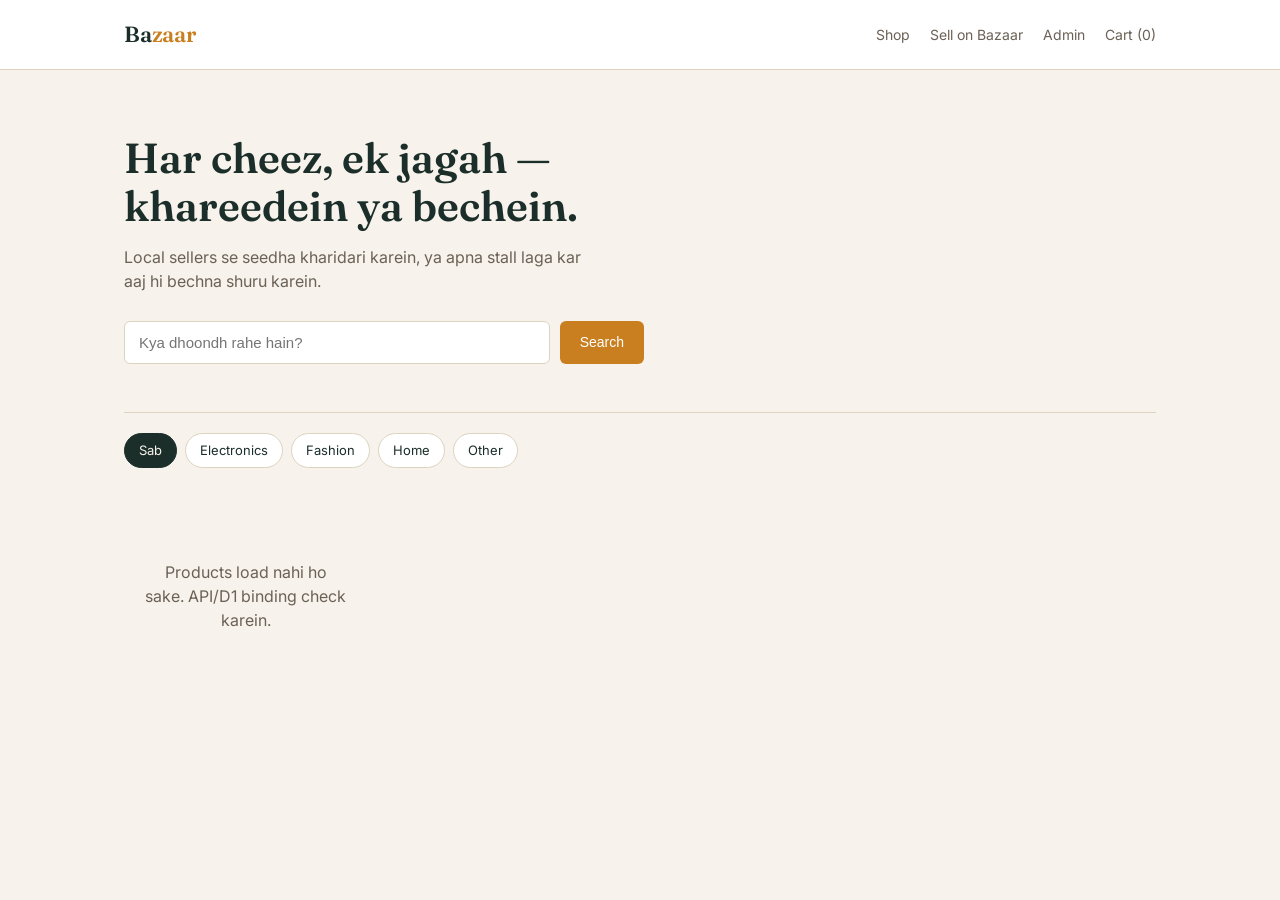
==== public/index.html @ 4af7c591 "Initial marketplace app" ====
<!DOCTYPE html>
<html lang="ur" dir="ltr">
<head>
<meta charset="UTF-8">
<meta name="viewport" content="width=device-width, initial-scale=1.0">
<title>Bazaar — Buy &amp; sell anything</title>
<link rel="stylesheet" href="styles.css">
</head>
<body>

<div class="topbar">
  <div class="topbar-inner">
    <div class="brand">Ba<span>zaar</span></div>
    <div class="nav-links">
      <a href="index.html">Shop</a>
      <a href="seller-dashboard.html">Sell on Bazaar</a>
      <a href="admin-dashboard.html">Admin</a>
      <a href="#" id="cartLink">Cart (<span id="cartCount">0</span>)</a>
    </div>
  </div>
</div>

<div class="container">
  <div class="hero">
    <h1>Har cheez, ek jagah — khareedein ya bechein.</h1>
    <p>Local sellers se seedha kharidari karein, ya apna stall laga kar aaj hi bechna shuru karein.</p>
    <div class="search-row">
      <input id="searchInput" placeholder="Kya dhoondh rahe hain?" />
      <button class="btn btn-saffron" onclick="loadProducts()">Search</button>
    </div>
  </div>

  <div class="categories" id="categoryChips">
    <div class="chip active" data-cat="">Sab</div>
    <div class="chip" data-cat="electronics">Electronics</div>
    <div class="chip" data-cat="fashion">Fashion</div>
    <div class="chip" data-cat="home">Home</div>
    <div class="chip" data-cat="other">Other</div>
  </div>

  <div class="grid" id="productGrid">
    <!-- products injected here -->
  </div>
</div>

<script>
const API = '/api';
let cart = JSON.parse(localStorage.getItem('bazaar_cart') || '[]');
updateCartCount();

document.querySelectorAll('.chip').forEach(chip => {
  chip.addEventListener('click', () => {
    document.querySelectorAll('.chip').forEach(c => c.classList.remove('active'));
    chip.classList.add('active');
    loadProducts();
  });
});

async function loadProducts() {
  const activeChip = document.querySelector('.chip.active');
  const category = activeChip ? activeChip.dataset.cat : '';
  const search = document.getElementById('searchInput').value.trim().toLowerCase();

  const url = category ? `${API}/products?category=${encodeURIComponent(category)}` : `${API}/products`;
  const grid = document.getElementById('productGrid');
  grid.innerHTML = '<div class="empty">Loading…</div>';

  try {
    const res = await fetch(url);
    let products = await res.json();
    if (!Array.isArray(products)) products = [];
    if (search) products = products.filter(p => p.title.toLowerCase().includes(search));

    if (products.length === 0) {
      grid.innerHTML = '<div class="empty">Koi product nahi mila. Seller dashboard se sabse pehle listing add karein.</div>';
      return;
    }

    grid.innerHTML = products.map(p => `
      <div class="card cat-${p.category || 'other'}">
        <img src="${p.image_url || 'https://placehold.co/300x200?text=Bazaar'}" alt="${p.title}">
        <h3>${p.title}</h3>
        <div class="price">Rs ${p.price}</div>
        <div class="seller-tag">Stock: ${p.stock}</div>
        <button class="btn" onclick="addToCart(${p.id}, '${p.title.replace(/'/g, "\\'")}', ${p.price})">Cart mein daalein</button>
      </div>
    `).join('');
  } catch (e) {
    grid.innerHTML = '<div class="empty">Products load nahi ho sake. API/D1 binding check karein.</div>';
  }
}

function addToCart(id, title, price) {
  const existing = cart.find(i => i.product_id === id);
  if (existing) existing.quantity += 1;
  else cart.push({ product_id: id, title, price, quantity: 1 });
  localStorage.setItem('bazaar_cart', JSON.stringify(cart));
  updateCartCount();
}

function updateCartCount() {
  document.getElementById('cartCount').textContent = cart.reduce((s, i) => s + i.quantity, 0);
}

document.getElementById('cartLink').addEventListener('click', async (e) => {
  e.preventDefault();
  if (cart.length === 0) { alert('Cart khaali hai.'); return; }
  const token = localStorage.getItem('bazaar_token');
  if (!token) { alert('Checkout ke liye pehle login karein (login flow abhi demo mein simplified hai).'); return; }

  const res = await fetch(`${API}/orders`, {
    method: 'POST',
    headers: { 'Content-Type': 'application/json', Authorization: `Bearer ${token}` },
    body: JSON.stringify({
      items: cart.map(i => ({ product_id: i.product_id, quantity: i.quantity })),
      payment_method: 'jazzcash'
    })
  });
  const data = await res.json();
  if (res.ok) {
    alert(`Order place ho gaya! Total: Rs ${data.total}, Commission: Rs ${data.commission}. Payment status: ${data.payment_status}`);
    cart = [];
    localStorage.setItem('bazaar_cart', '[]');
    updateCartCount();
  } else {
    alert('Error: ' + data.error);
  }
});

loadProducts();
</script>
</body>
</html>
---- public/styles.css ----
@import url('https://fonts.googleapis.com/css2?family=Fraunces:opsz,wght@9..144,500;9..144,600&family=Inter:wght@400;500;600&display=swap');

:root {
  --ink: #1B2E2A;
  --paper: #F7F3EC;
  --paper-raised: #FFFFFF;
  --border: #DDD3BF;
  --saffron: #E8A33D;
  --saffron-deep: #C97F1F;
  --brick: #B44B3C;
  --teal: #2F6E62;
  --muted: #6B6156;
}

* { box-sizing: border-box; }

body {
  margin: 0;
  background: var(--paper);
  color: var(--ink);
  font-family: 'Inter', -apple-system, sans-serif;
  line-height: 1.5;
}

h1, h2, h3, .display {
  font-family: 'Fraunces', serif;
  font-weight: 600;
  margin: 0;
}

a { color: inherit; }

.container {
  max-width: 1080px;
  margin: 0 auto;
  padding: 0 24px;
}

/* --- Top bar --- */
.topbar {
  border-bottom: 1px solid var(--border);
  background: var(--paper-raised);
}
.topbar-inner {
  display: flex;
  align-items: center;
  justify-content: space-between;
  padding: 18px 24px;
  max-width: 1080px;
  margin: 0 auto;
}
.brand {
  font-family: 'Fraunces', serif;
  font-size: 22px;
  font-weight: 600;
  letter-spacing: -0.01em;
}
.brand span { color: var(--saffron-deep); }
.nav-links { display: flex; gap: 20px; font-size: 14px; }
.nav-links a { text-decoration: none; color: var(--muted); }
.nav-links a:hover { color: var(--ink); }

/* --- Hero --- */
.hero {
  padding: 64px 0 48px;
  border-bottom: 1px solid var(--border);
}
.hero h1 {
  font-size: 42px;
  max-width: 560px;
  line-height: 1.15;
}
.hero p {
  max-width: 480px;
  color: var(--muted);
  font-size: 16px;
  margin-top: 14px;
}
.search-row {
  display: flex;
  gap: 10px;
  margin-top: 28px;
  max-width: 520px;
}
.search-row input {
  flex: 1;
  padding: 12px 14px;
  border: 1px solid var(--border);
  border-radius: 6px;
  font-size: 15px;
  background: var(--paper-raised);
}
.btn {
  padding: 12px 20px;
  border-radius: 6px;
  border: none;
  background: var(--ink);
  color: var(--paper);
  font-size: 14px;
  font-weight: 500;
  cursor: pointer;
}
.btn:hover { background: #142320; }
.btn-outline {
  background: transparent;
  border: 1px solid var(--ink);
  color: var(--ink);
}
.btn-saffron { background: var(--saffron-deep); color: white; }
.btn-saffron:hover { background: #A96A15; }

/* --- Category filter --- */
.categories {
  display: flex;
  gap: 8px;
  flex-wrap: wrap;
  padding: 20px 0;
}
.chip {
  padding: 7px 14px;
  border-radius: 999px;
  border: 1px solid var(--border);
  font-size: 13px;
  cursor: pointer;
  background: var(--paper-raised);
}
.chip.active { background: var(--ink); color: var(--paper); border-color: var(--ink); }

/* --- Product grid --- */
.grid {
  display: grid;
  grid-template-columns: repeat(auto-fill, minmax(220px, 1fr));
  gap: 20px;
  padding: 12px 0 60px;
}
.card {
  background: var(--paper-raised);
  border: 1px solid var(--border);
  border-left: 4px solid var(--teal);
  border-radius: 4px;
  padding: 16px;
  display: flex;
  flex-direction: column;
  gap: 8px;
}
.card.cat-electronics { border-left-color: var(--teal); }
.card.cat-fashion { border-left-color: var(--brick); }
.card.cat-home { border-left-color: var(--saffron-deep); }
.card.cat-other { border-left-color: var(--muted); }

.card img {
  width: 100%;
  height: 140px;
  object-fit: cover;
  border-radius: 3px;
  background: var(--paper);
}
.card h3 { font-size: 16px; font-weight: 600; font-family: 'Inter'; }
.card .price { font-size: 17px; font-weight: 600; color: var(--ink); }
.card .seller-tag { font-size: 12px; color: var(--muted); }

/* --- Forms / dashboards --- */
.panel {
  background: var(--paper-raised);
  border: 1px solid var(--border);
  border-radius: 6px;
  padding: 24px;
  margin: 24px 0;
}
.field { margin-bottom: 14px; }
.field label { display: block; font-size: 13px; color: var(--muted); margin-bottom: 5px; }
.field input, .field select, .field textarea {
  width: 100%;
  padding: 10px 12px;
  border: 1px solid var(--border);
  border-radius: 5px;
  font-size: 14px;
  font-family: inherit;
}
table { width: 100%; border-collapse: collapse; font-size: 14px; }
th, td { text-align: left; padding: 10px 8px; border-bottom: 1px solid var(--border); }
th { color: var(--muted); font-weight: 500; font-size: 13px; }

.stat-row { display: flex; gap: 16px; flex-wrap: wrap; }
.stat {
  flex: 1;
  min-width: 160px;
  background: var(--paper-raised);
  border: 1px solid var(--border);
  border-radius: 6px;
  padding: 18px;
}
.stat .num { font-family: 'Fraunces', serif; font-size: 28px; font-weight: 600; }
.stat .label { color: var(--muted); font-size: 13px; margin-top: 4px; }

.empty {
  text-align: center;
  padding: 60px 20px;
  color: var(--muted);
}
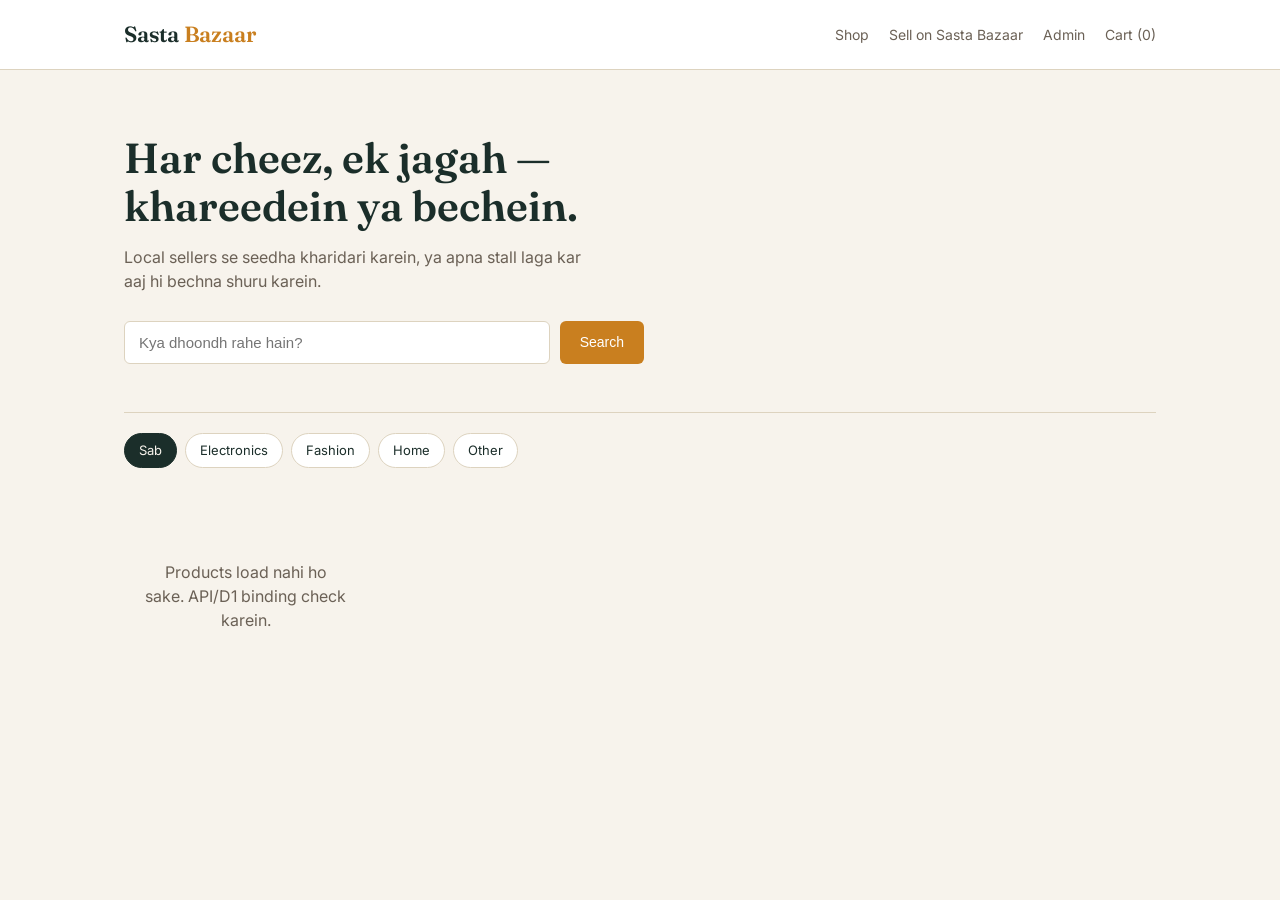
==== commit 794dd6fa: "Rename to Sasta Bazaar" ====
--- a/public/index.html
+++ b/public/index.html
@@ -3,17 +3,17 @@
 <head>
 <meta charset="UTF-8">
 <meta name="viewport" content="width=device-width, initial-scale=1.0">
-<title>Bazaar — Buy &amp; sell anything</title>
+<title>Sasta Bazaar — Buy &amp; sell anything</title>
 <link rel="stylesheet" href="styles.css">
 </head>
 <body>
 
 <div class="topbar">
   <div class="topbar-inner">
-    <div class="brand">Ba<span>zaar</span></div>
+    <div class="brand">Sasta <span>Bazaar</span></div>
     <div class="nav-links">
       <a href="index.html">Shop</a>
-      <a href="seller-dashboard.html">Sell on Bazaar</a>
+      <a href="seller-dashboard.html">Sell on Sasta Bazaar</a>
       <a href="admin-dashboard.html">Admin</a>
       <a href="#" id="cartLink">Cart (<span id="cartCount">0</span>)</a>
     </div>
@@ -78,7 +78,7 @@
 
     grid.innerHTML = products.map(p => `
       <div class="card cat-${p.category || 'other'}">
-        <img src="${p.image_url || 'https://placehold.co/300x200?text=Bazaar'}" alt="${p.title}">
+        <img src="${p.image_url || 'https://placehold.co/300x200?text=Sasta Bazaar'}" alt="${p.title}">
         <h3>${p.title}</h3>
         <div class="price">Rs ${p.price}</div>
         <div class="seller-tag">Stock: ${p.stock}</div>
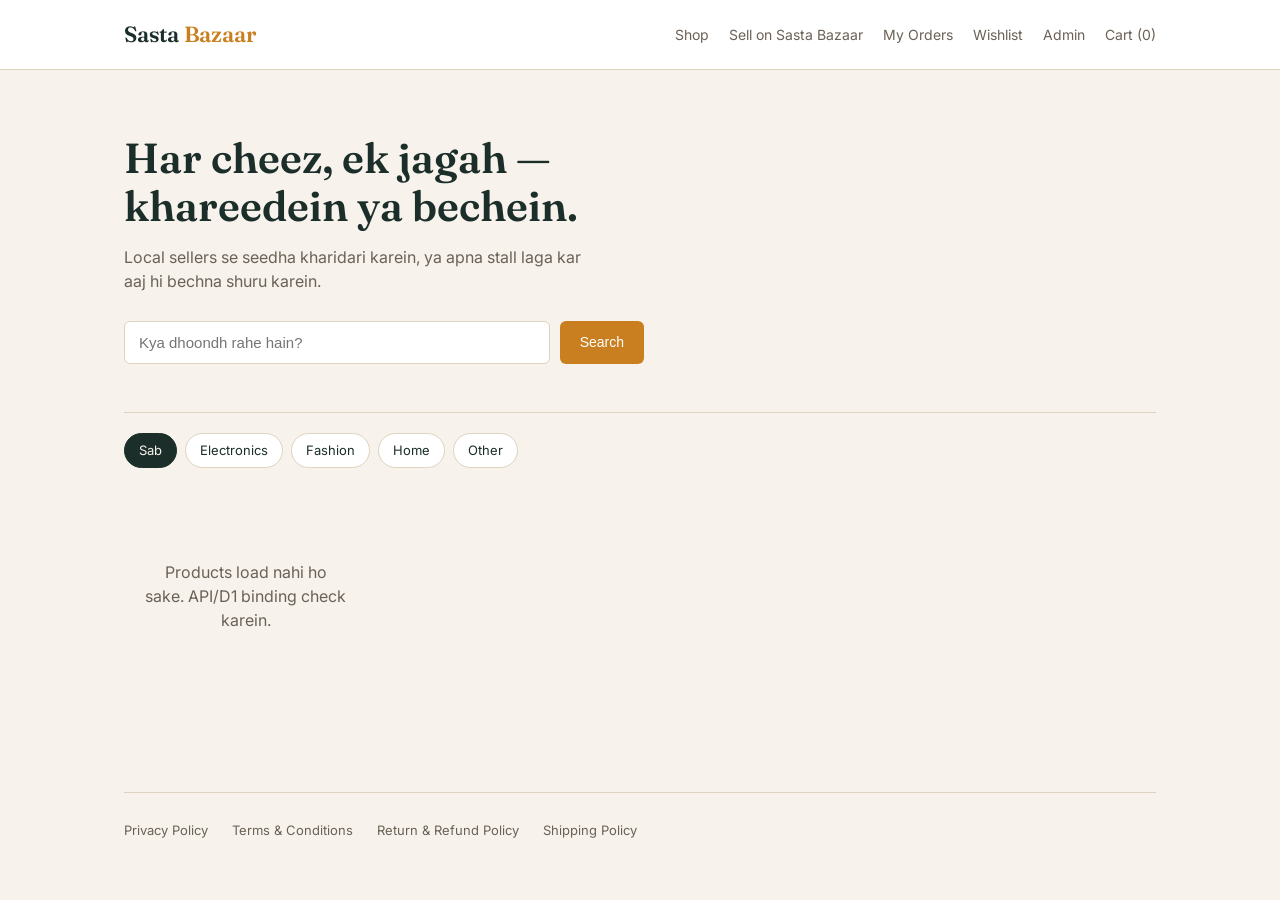
==== commit 342b0394: "Add reviews, wishlist, coupons, order tracking, policies" ====
--- a/public/index.html
+++ b/public/index.html
@@ -14,6 +14,8 @@
     <div class="nav-links">
       <a href="index.html">Shop</a>
       <a href="seller-dashboard.html">Sell on Sasta Bazaar</a>
+      <a href="orders.html">My Orders</a>
+      <a href="wishlist.html">Wishlist</a>
       <a href="admin-dashboard.html">Admin</a>
       <a href="#" id="cartLink">Cart (<span id="cartCount">0</span>)</a>
     </div>
@@ -41,11 +43,19 @@
   <div class="grid" id="productGrid">
     <!-- products injected here -->
   </div>
+
+  <div class="site-footer">
+    <a href="privacy-policy.html">Privacy Policy</a>
+    <a href="terms.html">Terms &amp; Conditions</a>
+    <a href="return-policy.html">Return &amp; Refund Policy</a>
+    <a href="shipping-policy.html">Shipping Policy</a>
+  </div>
 </div>
 
 <script>
 const API = '/api';
 let cart = JSON.parse(localStorage.getItem('bazaar_cart') || '[]');
+let wishlistIds = new Set();
 updateCartCount();
 
 document.querySelectorAll('.chip').forEach(chip => {
@@ -56,6 +66,22 @@
   });
 });
 
+function starString(avg) {
+  const rounded = Math.round(avg || 0);
+  return '★'.repeat(rounded) + '☆'.repeat(5 - rounded);
+}
+
+async function loadWishlist() {
+  const userId = localStorage.getItem('bazaar_userId');
+  const role = localStorage.getItem('bazaar_role');
+  if (!userId || role !== 'buyer') return;
+  try {
+    const res = await fetch(`${API}/wishlist/buyer/${userId}`);
+    const items = await res.json();
+    wishlistIds = new Set((Array.isArray(items) ? items : []).map(p => p.id));
+  } catch (e) {}
+}
+
 async function loadProducts() {
   const activeChip = document.querySelector('.chip.active');
   const category = activeChip ? activeChip.dataset.cat : '';
@@ -64,6 +90,8 @@
   const url = category ? `${API}/products?category=${encodeURIComponent(category)}` : `${API}/products`;
   const grid = document.getElementById('productGrid');
   grid.innerHTML = '<div class="empty">Loading…</div>';
+
+  await loadWishlist();
 
   try {
     const res = await fetch(url);
@@ -78,16 +106,59 @@
 
     grid.innerHTML = products.map(p => `
       <div class="card cat-${p.category || 'other'}">
-        <img src="${p.image_url || 'https://placehold.co/300x200?text=Sasta Bazaar'}" alt="${p.title}">
+        <button class="wish-btn ${wishlistIds.has(p.id) ? 'active' : ''}" onclick="toggleWishlist(${p.id}, this)">${wishlistIds.has(p.id) ? '♥' : '♡'}</button>
+        <img src="${p.image_url || 'https://placehold.co/300x200?text=Sasta+Bazaar'}" alt="${p.title}">
         <h3>${p.title}</h3>
+        <div class="rating-row">
+          <span class="stars">${starString(p.avg_rating)}</span>
+          <span>(${p.review_count || 0})</span>
+        </div>
         <div class="price">Rs ${p.price}</div>
         <div class="seller-tag">Stock: ${p.stock}</div>
         <button class="btn" onclick="addToCart(${p.id}, '${p.title.replace(/'/g, "\\'")}', ${p.price})">Cart mein daalein</button>
+        <button class="btn btn-outline" onclick="rateProduct(${p.id})" style="margin-top:6px;">⭐ Rate karein</button>
       </div>
     `).join('');
   } catch (e) {
     grid.innerHTML = '<div class="empty">Products load nahi ho sake. API/D1 binding check karein.</div>';
   }
+}
+
+async function toggleWishlist(productId, btn) {
+  const token = localStorage.getItem('bazaar_token');
+  const role = localStorage.getItem('bazaar_role');
+  if (!token || role !== 'buyer') { alert('Wishlist ke liye buyer account se login karein.'); return; }
+
+  if (wishlistIds.has(productId)) {
+    await fetch(`${API}/wishlist/${productId}`, { method: 'DELETE', headers: { Authorization: `Bearer ${token}` } });
+    wishlistIds.delete(productId);
+    btn.textContent = '♡';
+    btn.classList.remove('active');
+  } else {
+    await fetch(`${API}/wishlist`, {
+      method: 'POST',
+      headers: { 'Content-Type': 'application/json', Authorization: `Bearer ${token}` },
+      body: JSON.stringify({ product_id: productId })
+    });
+    wishlistIds.add(productId);
+    btn.textContent = '♥';
+    btn.classList.add('active');
+  }
+}
+
+async function rateProduct(productId) {
+  const token = localStorage.getItem('bazaar_token');
+  if (!token) { alert('Rate karne ke liye login karein.'); return; }
+  const rating = prompt('Rating dein (1 se 5):', '5');
+  if (!rating) return;
+  const comment = prompt('Comment (optional):', '') || '';
+  const res = await fetch(`${API}/reviews`, {
+    method: 'POST',
+    headers: { 'Content-Type': 'application/json', Authorization: `Bearer ${token}` },
+    body: JSON.stringify({ product_id: productId, rating: parseInt(rating), comment })
+  });
+  if (res.ok) { alert('Shukriya! Review save ho gaya.'); loadProducts(); }
+  else { const d = await res.json(); alert('Error: ' + d.error); }
 }
 
 function addToCart(id, title, price) {
@@ -106,14 +177,17 @@
   e.preventDefault();
   if (cart.length === 0) { alert('Cart khaali hai.'); return; }
   const token = localStorage.getItem('bazaar_token');
-  if (!token) { alert('Checkout ke liye pehle login karein (login flow abhi demo mein simplified hai).'); return; }
+  if (!token) { alert('Checkout ke liye pehle login karein.'); return; }
+
+  const couponCode = prompt('Coupon code hai to daalein (warna khaali chhod kar OK dabayein):', '');
 
   const res = await fetch(`${API}/orders`, {
     method: 'POST',
     headers: { 'Content-Type': 'application/json', Authorization: `Bearer ${token}` },
     body: JSON.stringify({
       items: cart.map(i => ({ product_id: i.product_id, quantity: i.quantity })),
-      payment_method: 'jazzcash'
+      payment_method: 'jazzcash',
+      coupon_code: couponCode || undefined
     })
   });
   const data = await res.json();
--- a/public/styles.css
+++ b/public/styles.css
@@ -198,3 +198,53 @@
   padding: 60px 20px;
   color: var(--muted);
 }
+
+/* --- Footer --- */
+.site-footer {
+  border-top: 1px solid var(--border);
+  margin-top: 40px;
+  padding: 28px 0 40px;
+  display: flex;
+  flex-wrap: wrap;
+  gap: 10px 24px;
+  font-size: 13px;
+  color: var(--muted);
+}
+.site-footer a { text-decoration: none; color: var(--muted); }
+.site-footer a:hover { color: var(--ink); }
+
+/* --- Rating stars --- */
+.stars { color: var(--saffron-deep); font-size: 13px; letter-spacing: 1px; }
+.rating-row { display: flex; align-items: center; gap: 6px; font-size: 12px; color: var(--muted); }
+
+/* --- Wishlist heart --- */
+.wish-btn {
+  position: absolute;
+  top: 10px; right: 10px;
+  background: rgba(255,255,255,0.9);
+  border: 1px solid var(--border);
+  border-radius: 50%;
+  width: 30px; height: 30px;
+  display: flex; align-items: center; justify-content: center;
+  cursor: pointer;
+  font-size: 15px;
+}
+.wish-btn.active { color: var(--brick); border-color: var(--brick); }
+.card { position: relative; }
+
+/* --- Coupon row --- */
+.coupon-row { display: flex; gap: 8px; margin: 10px 0; }
+.coupon-row input { flex: 1; padding: 9px 10px; border: 1px solid var(--border); border-radius: 5px; }
+
+/* --- Status badge --- */
+.status-badge {
+  display: inline-block;
+  padding: 3px 10px;
+  border-radius: 999px;
+  font-size: 12px;
+  font-weight: 500;
+}
+.status-placed { background: #FBEFD9; color: var(--saffron-deep); }
+.status-shipped { background: #E3EEED; color: var(--teal); }
+.status-delivered { background: #E4F0E0; color: #3C7A2E; }
+.status-cancelled { background: #F6E3E0; color: var(--brick); }
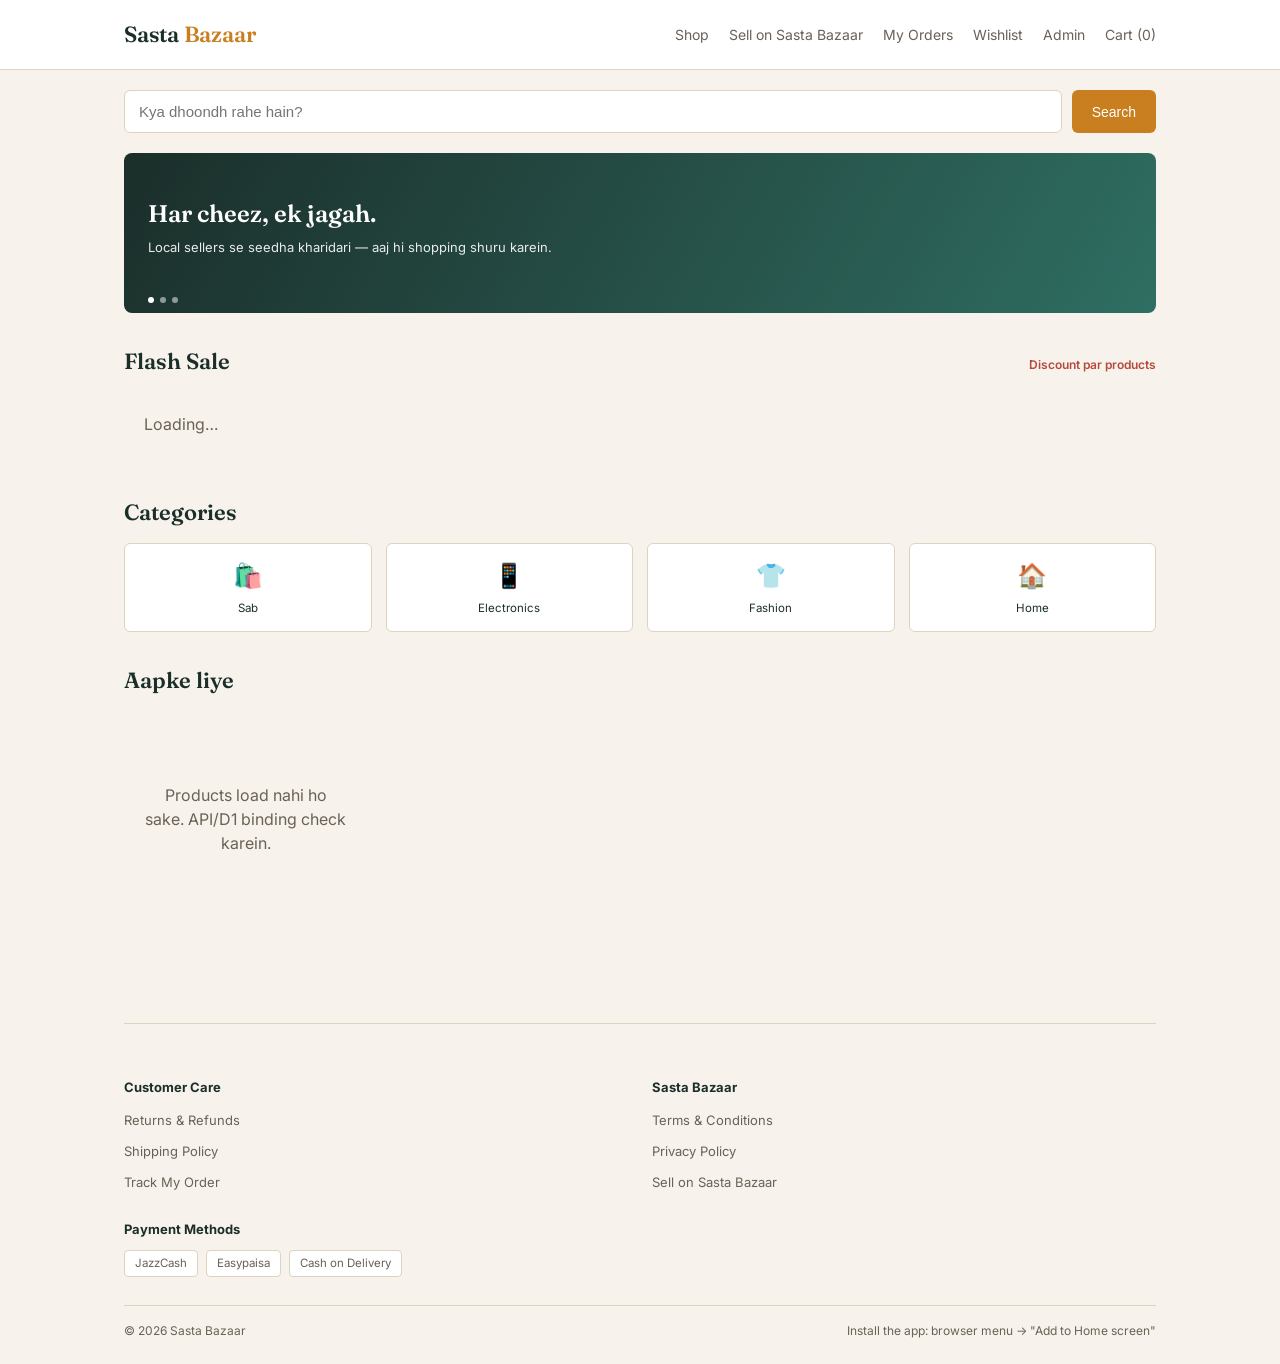
==== commit b8256284: "Daraz-style homepage: banner, flash sale, categories, footer" ====
--- a/public/index.html
+++ b/public/index.html
@@ -5,6 +5,9 @@
 <meta name="viewport" content="width=device-width, initial-scale=1.0">
 <title>Sasta Bazaar — Buy &amp; sell anything</title>
 <link rel="stylesheet" href="styles.css">
+<link rel="manifest" href="manifest.json">
+<meta name="theme-color" content="#1B2E2A">
+<link rel="apple-touch-icon" href="icons/icon-192.png">
 </head>
 <body>
 
@@ -23,16 +26,67 @@
 </div>
 
 <div class="container">
-  <div class="hero">
-    <h1>Har cheez, ek jagah — khareedein ya bechein.</h1>
-    <p>Local sellers se seedha kharidari karein, ya apna stall laga kar aaj hi bechna shuru karein.</p>
-    <div class="search-row">
-      <input id="searchInput" placeholder="Kya dhoondh rahe hain?" />
-      <button class="btn btn-saffron" onclick="loadProducts()">Search</button>
-    </div>
-  </div>
-
-  <div class="categories" id="categoryChips">
+
+  <div class="search-row" style="margin-top:20px; max-width:100%;">
+    <input id="searchInput" placeholder="Kya dhoondh rahe hain?" />
+    <button class="btn btn-saffron" onclick="loadProducts()">Search</button>
+  </div>
+
+  <div class="banner-carousel" id="bannerCarousel">
+    <div class="banner-slide banner-1 active">
+      <h2>Har cheez, ek jagah.</h2>
+      <p>Local sellers se seedha kharidari — aaj hi shopping shuru karein.</p>
+    </div>
+    <div class="banner-slide banner-2">
+      <h2>Apna stall lagayein</h2>
+      <p>Seller ban kar aaj hi apni products list karein aur kamana shuru karein.</p>
+      <a href="seller-dashboard.html" class="btn">Sell Now</a>
+    </div>
+    <div class="banner-slide banner-3">
+      <h2>WELCOME10 use karein</h2>
+      <p>Pehle order par 10% discount — checkout par coupon code daalein.</p>
+    </div>
+    <div class="banner-dots">
+      <div class="banner-dot active" data-i="0"></div>
+      <div class="banner-dot" data-i="1"></div>
+      <div class="banner-dot" data-i="2"></div>
+    </div>
+  </div>
+
+  <div class="section-header">
+    <h2>Flash Sale</h2>
+    <span class="tag">Discount par products</span>
+  </div>
+  <div class="flash-strip" id="flashStrip">
+    <div class="empty" style="padding:20px;">Loading…</div>
+  </div>
+
+  <div class="section-header">
+    <h2>Categories</h2>
+  </div>
+  <div class="cat-grid">
+    <div class="cat-tile" data-cat="">
+      <div class="emoji">🛍️</div>
+      <div class="label">Sab</div>
+    </div>
+    <div class="cat-tile" data-cat="electronics">
+      <div class="emoji">📱</div>
+      <div class="label">Electronics</div>
+    </div>
+    <div class="cat-tile" data-cat="fashion">
+      <div class="emoji">👕</div>
+      <div class="label">Fashion</div>
+    </div>
+    <div class="cat-tile" data-cat="home">
+      <div class="emoji">🏠</div>
+      <div class="label">Home</div>
+    </div>
+  </div>
+
+  <div class="section-header">
+    <h2>Aapke liye</h2>
+  </div>
+  <div class="categories" id="categoryChips" style="display:none;">
     <div class="chip active" data-cat="">Sab</div>
     <div class="chip" data-cat="electronics">Electronics</div>
     <div class="chip" data-cat="fashion">Fashion</div>
@@ -44,11 +98,39 @@
     <!-- products injected here -->
   </div>
 
-  <div class="site-footer">
-    <a href="privacy-policy.html">Privacy Policy</a>
-    <a href="terms.html">Terms &amp; Conditions</a>
-    <a href="return-policy.html">Return &amp; Refund Policy</a>
-    <a href="shipping-policy.html">Shipping Policy</a>
+  <div class="mega-footer">
+    <div class="cols">
+      <div>
+        <h4>Customer Care</h4>
+        <ul>
+          <li><a href="return-policy.html">Returns &amp; Refunds</a></li>
+          <li><a href="shipping-policy.html">Shipping Policy</a></li>
+          <li><a href="orders.html">Track My Order</a></li>
+        </ul>
+      </div>
+      <div>
+        <h4>Sasta Bazaar</h4>
+        <ul>
+          <li><a href="terms.html">Terms &amp; Conditions</a></li>
+          <li><a href="privacy-policy.html">Privacy Policy</a></li>
+          <li><a href="seller-dashboard.html">Sell on Sasta Bazaar</a></li>
+        </ul>
+      </div>
+    </div>
+
+    <div style="margin-top:20px;">
+      <h4>Payment Methods</h4>
+      <div class="payment-row">
+        <span class="payment-chip">JazzCash</span>
+        <span class="payment-chip">Easypaisa</span>
+        <span class="payment-chip">Cash on Delivery</span>
+      </div>
+    </div>
+
+    <div class="footer-bottom">
+      <span>© 2026 Sasta Bazaar</span>
+      <span>Install the app: browser menu → "Add to Home screen"</span>
+    </div>
   </div>
 </div>
 
@@ -56,13 +138,27 @@
 const API = '/api';
 let cart = JSON.parse(localStorage.getItem('bazaar_cart') || '[]');
 let wishlistIds = new Set();
+let allProducts = [];
 updateCartCount();
 
-document.querySelectorAll('.chip').forEach(chip => {
-  chip.addEventListener('click', () => {
-    document.querySelectorAll('.chip').forEach(c => c.classList.remove('active'));
-    chip.classList.add('active');
-    loadProducts();
+// Banner carousel
+let bannerIndex = 0;
+const slides = document.querySelectorAll('.banner-slide');
+const dots = document.querySelectorAll('.banner-dot');
+function showBanner(i) {
+  slides.forEach((s, idx) => s.classList.toggle('active', idx === i));
+  dots.forEach((d, idx) => d.classList.toggle('active', idx === i));
+  bannerIndex = i;
+}
+dots.forEach(d => d.addEventListener('click', () => showBanner(parseInt(d.dataset.i))));
+setInterval(() => showBanner((bannerIndex + 1) % slides.length), 4000);
+
+// Category tiles (top grid) act like the old chip filter
+document.querySelectorAll('.cat-tile').forEach(tile => {
+  tile.addEventListener('click', () => {
+    document.querySelectorAll('.chip').forEach(c => c.classList.toggle('active', c.dataset.cat === tile.dataset.cat));
+    loadProducts(tile.dataset.cat);
+    document.querySelector('.grid').scrollIntoView({ behavior: 'smooth' });
   });
 });
 
@@ -82,9 +178,32 @@
   } catch (e) {}
 }
 
-async function loadProducts() {
+function renderFlashSale() {
+  const strip = document.getElementById('flashStrip');
+  const discounted = allProducts.filter(p => p.compare_at_price && p.compare_at_price > p.price);
+  if (discounted.length === 0) {
+    strip.innerHTML = '<div class="empty" style="padding:20px;">Abhi koi discount wali product nahi — sellers "Original price" bhar kar discount dikha sakte hain.</div>';
+    return;
+  }
+  strip.innerHTML = discounted.map(p => {
+    const pct = Math.round((1 - p.price / p.compare_at_price) * 100);
+    return `
+      <div class="flash-card">
+        <img src="${p.image_url || 'https://placehold.co/300x200?text=Sasta+Bazaar'}" alt="${p.title}">
+        <h4>${p.title}</h4>
+        <div class="price-row">
+          <span class="now">Rs ${p.price}</span>
+          <span class="was">Rs ${p.compare_at_price}</span>
+        </div>
+        <span class="discount-badge">-${pct}%</span>
+      </div>
+    `;
+  }).join('');
+}
+
+async function loadProducts(categoryOverride) {
   const activeChip = document.querySelector('.chip.active');
-  const category = activeChip ? activeChip.dataset.cat : '';
+  const category = categoryOverride !== undefined ? categoryOverride : (activeChip ? activeChip.dataset.cat : '');
   const search = document.getElementById('searchInput').value.trim().toLowerCase();
 
   const url = category ? `${API}/products?category=${encodeURIComponent(category)}` : `${API}/products`;
@@ -97,6 +216,8 @@
     const res = await fetch(url);
     let products = await res.json();
     if (!Array.isArray(products)) products = [];
+    allProducts = products;
+    renderFlashSale();
     if (search) products = products.filter(p => p.title.toLowerCase().includes(search));
 
     if (products.length === 0) {
@@ -113,7 +234,10 @@
           <span class="stars">${starString(p.avg_rating)}</span>
           <span>(${p.review_count || 0})</span>
         </div>
-        <div class="price">Rs ${p.price}</div>
+        <div class="price-row">
+          <span class="now price">Rs ${p.price}</span>
+          ${p.compare_at_price && p.compare_at_price > p.price ? `<span class="was">Rs ${p.compare_at_price}</span>` : ''}
+        </div>
         <div class="seller-tag">Stock: ${p.stock}</div>
         <button class="btn" onclick="addToCart(${p.id}, '${p.title.replace(/'/g, "\\'")}', ${p.price})">Cart mein daalein</button>
         <button class="btn btn-outline" onclick="rateProduct(${p.id})" style="margin-top:6px;">⭐ Rate karein</button>
@@ -122,6 +246,21 @@
   } catch (e) {
     grid.innerHTML = '<div class="empty">Products load nahi ho sake. API/D1 binding check karein.</div>';
   }
+}
+
+async function rateProduct(productId) {
+  const token = localStorage.getItem('bazaar_token');
+  if (!token) { alert('Rate karne ke liye login karein.'); return; }
+  const rating = prompt('Rating dein (1 se 5):', '5');
+  if (!rating) return;
+  const comment = prompt('Comment (optional):', '') || '';
+  const res = await fetch(`${API}/reviews`, {
+    method: 'POST',
+    headers: { 'Content-Type': 'application/json', Authorization: `Bearer ${token}` },
+    body: JSON.stringify({ product_id: productId, rating: parseInt(rating), comment })
+  });
+  if (res.ok) { alert('Shukriya! Review save ho gaya.'); loadProducts(); }
+  else { const d = await res.json(); alert('Error: ' + d.error); }
 }
 
 async function toggleWishlist(productId, btn) {
@@ -144,21 +283,6 @@
     btn.textContent = '♥';
     btn.classList.add('active');
   }
-}
-
-async function rateProduct(productId) {
-  const token = localStorage.getItem('bazaar_token');
-  if (!token) { alert('Rate karne ke liye login karein.'); return; }
-  const rating = prompt('Rating dein (1 se 5):', '5');
-  if (!rating) return;
-  const comment = prompt('Comment (optional):', '') || '';
-  const res = await fetch(`${API}/reviews`, {
-    method: 'POST',
-    headers: { 'Content-Type': 'application/json', Authorization: `Bearer ${token}` },
-    body: JSON.stringify({ product_id: productId, rating: parseInt(rating), comment })
-  });
-  if (res.ok) { alert('Shukriya! Review save ho gaya.'); loadProducts(); }
-  else { const d = await res.json(); alert('Error: ' + d.error); }
 }
 
 function addToCart(id, title, price) {
@@ -202,6 +326,10 @@
 });
 
 loadProducts();
+
+if ('serviceWorker' in navigator) {
+  window.addEventListener('load', () => navigator.serviceWorker.register('/sw.js'));
+}
 </script>
 </body>
 </html>
--- a/public/styles.css
+++ b/public/styles.css
@@ -248,3 +248,133 @@
 .status-shipped { background: #E3EEED; color: var(--teal); }
 .status-delivered { background: #E4F0E0; color: #3C7A2E; }
 .status-cancelled { background: #F6E3E0; color: var(--brick); }
+
+/* --- Banner carousel --- */
+.banner-carousel {
+  position: relative;
+  border-radius: 8px;
+  overflow: hidden;
+  margin-top: 20px;
+  height: 160px;
+}
+.banner-slide {
+  position: absolute;
+  inset: 0;
+  display: flex;
+  flex-direction: column;
+  justify-content: center;
+  padding: 24px;
+  color: white;
+  opacity: 0;
+  transition: opacity 0.5s ease;
+}
+.banner-slide.active { opacity: 1; }
+.banner-slide h2 { font-size: 24px; color: white; max-width: 70%; }
+.banner-slide p { font-size: 13px; margin-top: 6px; opacity: 0.9; max-width: 70%; }
+.banner-slide .btn { margin-top: 12px; width: fit-content; background: white; color: var(--ink); }
+.banner-1 { background: linear-gradient(120deg, #1B2E2A, #2F6E62); }
+.banner-2 { background: linear-gradient(120deg, #7A3B1E, #C97F1F); }
+.banner-3 { background: linear-gradient(120deg, #5C2A3A, #B44B3C); }
+.banner-dots { position: absolute; bottom: 10px; left: 24px; display: flex; gap: 6px; }
+.banner-dot { width: 6px; height: 6px; border-radius: 50%; background: rgba(255,255,255,0.5); cursor: pointer; }
+.banner-dot.active { background: white; }
+
+/* --- Section headers --- */
+.section-header {
+  display: flex;
+  align-items: baseline;
+  justify-content: space-between;
+  margin: 32px 0 14px;
+}
+.section-header h2 { font-size: 22px; }
+.section-header .tag { font-size: 12px; color: var(--brick); font-weight: 600; }
+
+/* --- Flash sale strip --- */
+.flash-strip {
+  display: flex;
+  gap: 14px;
+  overflow-x: auto;
+  padding-bottom: 8px;
+  -webkit-overflow-scrolling: touch;
+}
+.flash-card {
+  flex: 0 0 150px;
+  background: var(--paper-raised);
+  border: 1px solid var(--border);
+  border-radius: 4px;
+  padding: 10px;
+}
+.flash-card img { width: 100%; height: 100px; object-fit: cover; border-radius: 3px; margin-bottom: 8px; background: var(--paper); }
+.flash-card h4 { font-size: 12.5px; font-weight: 500; line-height: 1.3; height: 32px; overflow: hidden; }
+.discount-badge {
+  display: inline-block;
+  background: var(--brick);
+  color: white;
+  font-size: 11px;
+  padding: 1px 6px;
+  border-radius: 3px;
+  margin-top: 4px;
+}
+.price-row { display: flex; align-items: baseline; gap: 6px; margin-top: 4px; }
+.price-row .now { font-weight: 600; font-size: 14px; }
+.price-row .was { font-size: 11.5px; color: var(--muted); text-decoration: line-through; }
+
+/* --- Categories grid --- */
+.cat-grid {
+  display: grid;
+  grid-template-columns: repeat(4, 1fr);
+  gap: 14px;
+  margin-top: 8px;
+}
+.cat-tile {
+  background: var(--paper-raised);
+  border: 1px solid var(--border);
+  border-radius: 6px;
+  padding: 14px 6px;
+  text-align: center;
+  cursor: pointer;
+}
+.cat-tile .emoji { font-size: 24px; }
+.cat-tile .label { font-size: 11.5px; margin-top: 6px; color: var(--ink); }
+
+/* --- Footer (Daraz-style, multi-column) --- */
+.mega-footer {
+  border-top: 1px solid var(--border);
+  margin-top: 48px;
+  padding: 36px 0 24px;
+}
+.mega-footer .cols {
+  display: grid;
+  grid-template-columns: repeat(2, 1fr);
+  gap: 24px;
+}
+.mega-footer h4 { font-size: 13px; margin-bottom: 10px; color: var(--ink); }
+.mega-footer ul { list-style: none; padding: 0; margin: 0; }
+.mega-footer li { margin-bottom: 7px; }
+.mega-footer a { font-size: 13px; color: var(--muted); text-decoration: none; }
+.mega-footer a:hover { color: var(--ink); }
+.payment-row {
+  display: flex;
+  gap: 8px;
+  flex-wrap: wrap;
+  margin-top: 10px;
+}
+.payment-chip {
+  border: 1px solid var(--border);
+  border-radius: 4px;
+  padding: 4px 10px;
+  font-size: 11.5px;
+  color: var(--muted);
+  background: var(--paper-raised);
+}
+.footer-bottom {
+  border-top: 1px solid var(--border);
+  margin-top: 28px;
+  padding-top: 16px;
+  font-size: 12px;
+  color: var(--muted);
+  display: flex;
+  justify-content: space-between;
+  flex-wrap: wrap;
+  gap: 10px;
+}
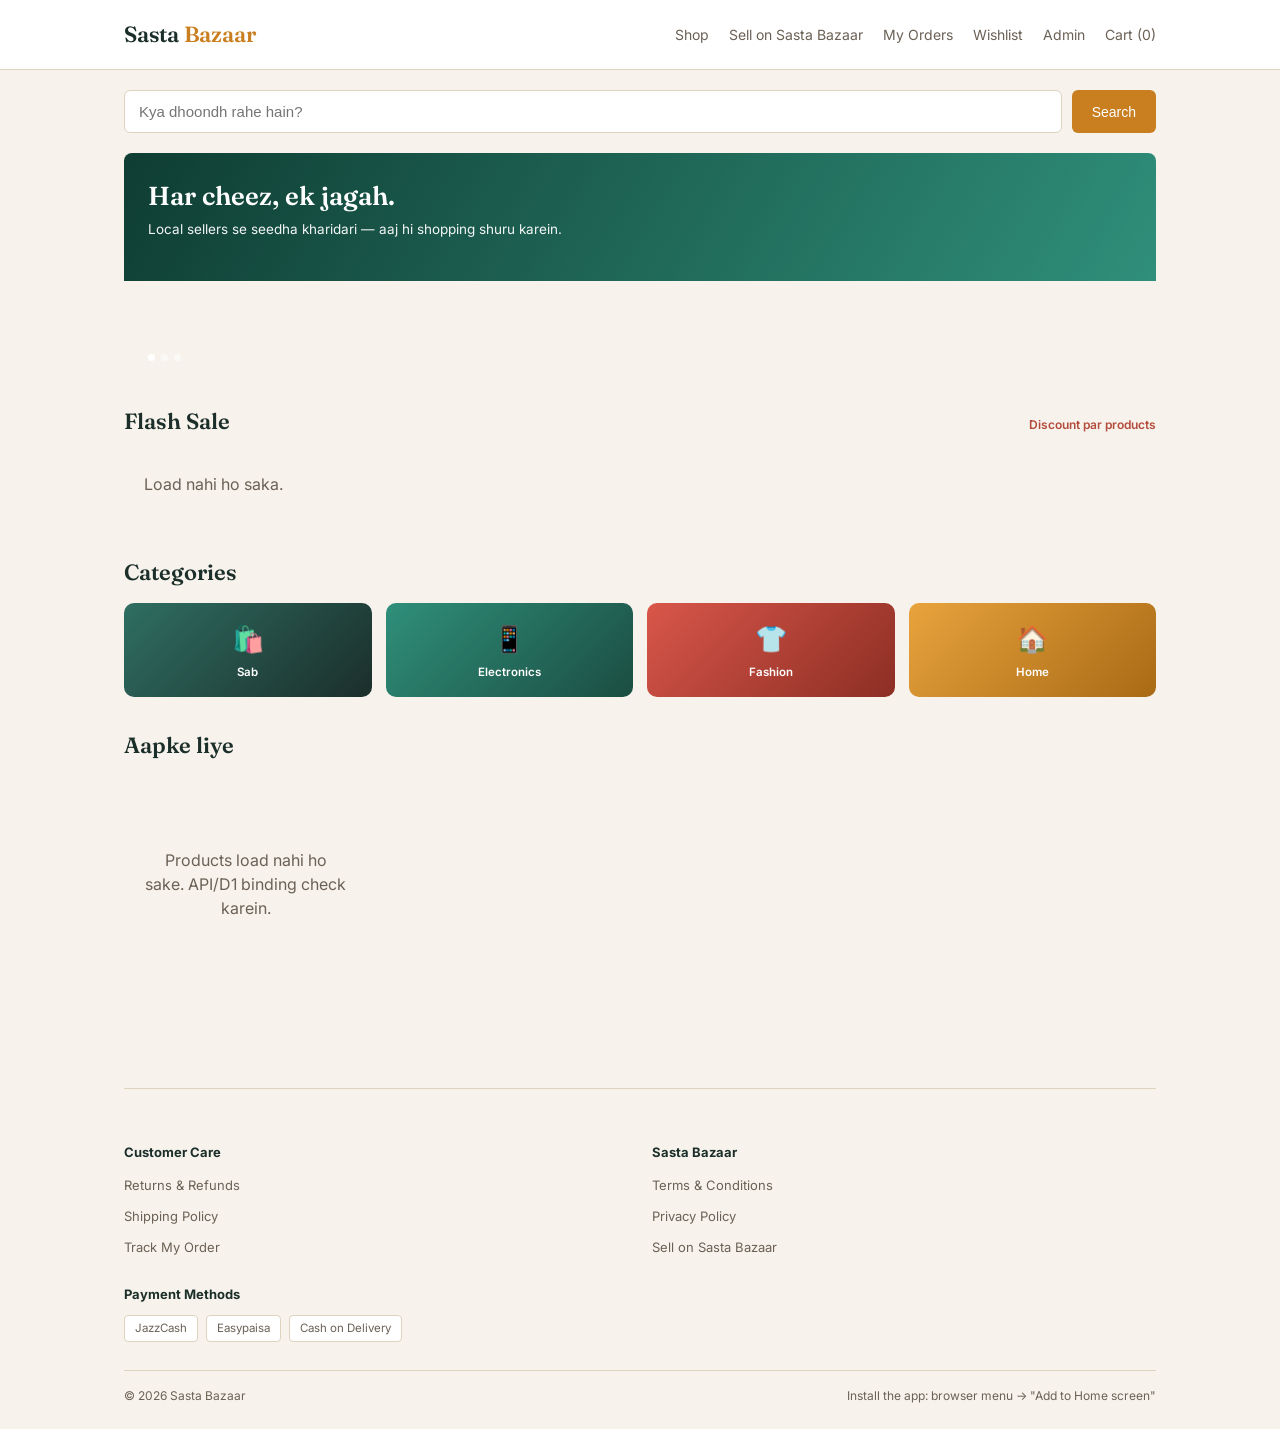
==== commit d9a4fa77: "Fix banner text cutoff, add vibrant colors, fix flash sale loading bug" ====
--- a/public/index.html
+++ b/public/index.html
@@ -245,6 +245,7 @@
     `).join('');
   } catch (e) {
     grid.innerHTML = '<div class="empty">Products load nahi ho sake. API/D1 binding check karein.</div>';
+    document.getElementById('flashStrip').innerHTML = '<div class="empty" style="padding:20px;">Load nahi ho saka.</div>';
   }
 }
 
--- a/public/styles.css
+++ b/public/styles.css
@@ -255,7 +255,7 @@
   border-radius: 8px;
   overflow: hidden;
   margin-top: 20px;
-  height: 160px;
+  min-height: 220px;
 }
 .banner-slide {
   position: absolute;
@@ -263,20 +263,21 @@
   display: flex;
   flex-direction: column;
   justify-content: center;
-  padding: 24px;
+  padding: 28px 24px;
   color: white;
   opacity: 0;
   transition: opacity 0.5s ease;
 }
-.banner-slide.active { opacity: 1; }
-.banner-slide h2 { font-size: 24px; color: white; max-width: 70%; }
-.banner-slide p { font-size: 13px; margin-top: 6px; opacity: 0.9; max-width: 70%; }
-.banner-slide .btn { margin-top: 12px; width: fit-content; background: white; color: var(--ink); }
-.banner-1 { background: linear-gradient(120deg, #1B2E2A, #2F6E62); }
-.banner-2 { background: linear-gradient(120deg, #7A3B1E, #C97F1F); }
-.banner-3 { background: linear-gradient(120deg, #5C2A3A, #B44B3C); }
-.banner-dots { position: absolute; bottom: 10px; left: 24px; display: flex; gap: 6px; }
-.banner-dot { width: 6px; height: 6px; border-radius: 50%; background: rgba(255,255,255,0.5); cursor: pointer; }
+.banner-slide.active { opacity: 1; position: relative; }
+.banner-slide:not(.active) { position: absolute; }
+.banner-slide h2 { font-size: 26px; line-height: 1.2; max-width: 78%; color: white; }
+.banner-slide p { font-size: 13.5px; margin-top: 8px; opacity: 0.95; max-width: 78%; line-height: 1.4; }
+.banner-slide .btn { margin-top: 14px; width: fit-content; background: white; color: var(--ink); }
+.banner-1 { background: linear-gradient(120deg, #0F3D33, #2F8F7A); }
+.banner-2 { background: linear-gradient(120deg, #A34E12, #E8A33D); }
+.banner-3 { background: linear-gradient(120deg, #7A1F35, #D9564A); }
+.banner-dots { position: absolute; bottom: 12px; left: 24px; display: flex; gap: 6px; }
+.banner-dot { width: 7px; height: 7px; border-radius: 50%; background: rgba(255,255,255,0.5); cursor: pointer; }
 .banner-dot.active { background: white; }
 
 /* --- Section headers --- */
@@ -327,15 +328,19 @@
   margin-top: 8px;
 }
 .cat-tile {
-  background: var(--paper-raised);
-  border: 1px solid var(--border);
-  border-radius: 6px;
-  padding: 14px 6px;
+  border: none;
+  border-radius: 10px;
+  padding: 16px 6px;
   text-align: center;
   cursor: pointer;
-}
-.cat-tile .emoji { font-size: 24px; }
-.cat-tile .label { font-size: 11.5px; margin-top: 6px; color: var(--ink); }
+  color: white;
+}
+.cat-tile .emoji { font-size: 26px; }
+.cat-tile .label { font-size: 11.5px; margin-top: 6px; font-weight: 600; }
+.cat-tile[data-cat=""] { background: linear-gradient(135deg, #2F6E62, #1B2E2A); }
+.cat-tile[data-cat="electronics"] { background: linear-gradient(135deg, #2F8F7A, #1B4D42); }
+.cat-tile[data-cat="fashion"] { background: linear-gradient(135deg, #D9564A, #8C2E24); }
+.cat-tile[data-cat="home"] { background: linear-gradient(135deg, #E8A33D, #A96A15); }
 
 /* --- Footer (Daraz-style, multi-column) --- */
 .mega-footer {
